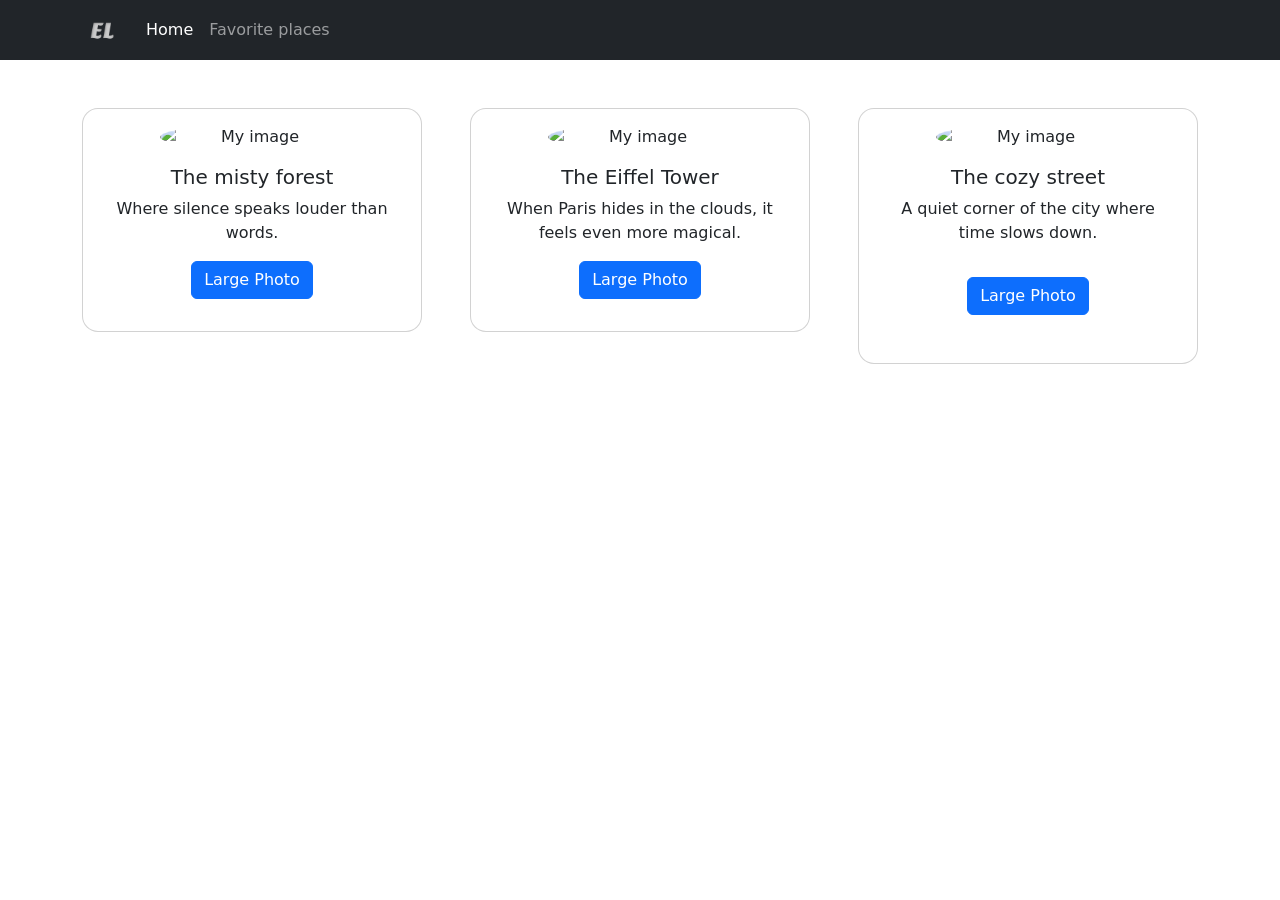
==== places.html @ f205aa30 "closing tags fix" ====
<!DOCTYPE html>
<html lang="en">
    <head>
        <meta charset="UTF-8" />
        <meta name="viewport" content="width=device-width, initial-scale=1.0" />
        <title>my favorite places</title>
        <link
            href="https://cdn.jsdelivr.net/npm/bootstrap@5.3.8/dist/css/bootstrap.min.css"
            rel="stylesheet"
            integrity="sha384-sRIl4kxILFvY47J16cr9ZwB07vP4J8+LH7qKQnuqkuIAvNWLzeN8tE5YBujZqJLB"
            crossorigin="anonymous"
        />
        <script
            src="https://cdn.jsdelivr.net/npm/@popperjs/core@2.11.8/dist/umd/popper.min.js"
            integrity="sha384-I7E8VVD/ismYTF4hNIPjVp/Zjvgyol6VFvRkX/vR+Vc4jQkC+hVqc2pM8ODewa9r"
            crossorigin="anonymous"
        ></script>
        <script
            src="https://cdn.jsdelivr.net/npm/bootstrap@5.3.8/dist/js/bootstrap.min.js"
            integrity="sha384-G/EV+4j2dNv+tEPo3++6LCgdCROaejBqfUeNjuKAiuXbjrxilcCdDz6ZAVfHWe1Y"
            crossorigin="anonymous"
        ></script>

        <link
            rel="icon"
            type="image/png"
            sizes="16x16"
            href="../favicon_io/favicon-16x16.png?v=2"
        />
        <link rel="shortcut icon" href="../favicon_io/favicon.ico?v=2" />
        <link
            rel="apple-touch-icon"
            sizes="180x180"
            href="../favicon_io/apple-touch-icon.png"
        />
        <link rel="manifest" href="../favicon_io/site.webmanifest" />
        <link rel="icon" href="favicon.ico?v=7" />
        <style>
            .card {
                border-radius: 1em;
                text-align: center;
                padding: 1em;
            }
            .card:hover {
                background-color: rgb(0, 0, 0, 0.1);
            }
            .card img {
                border-radius: 50%;
                width: 60%;
                margin: auto;
            }
        </style>
    </head>
    <body>
        <nav class="navbar navbar-expand-lg navbar-dark bg-dark">
            <div class="container">
                <a class="navbar-brand p-0" href="/">
                    <img src="EL.png" alt="Logo" width="40" />
                </a>
                <button
                    class="navbar-toggler"
                    type="button"
                    data-bs-toggle="collapse"
                    data-bs-target="#navbarNav"
                    aria-controls="navbarNav"
                    aria-expanded="false"
                    aria-label="Toggle navigation"
                >
                    <span class="navbar-toggler-icon"></span>
                </button>
                <div class="collapse navbar-collapse" id="navbarNav">
                    <ul class="navbar-nav">
                        <li class="nav-item">
                            <a
                                class="nav-link active"
                                aria-current="page"
                                href="/"
                            >
                                Home
                            </a>
                        </li>
                        <li class="nav-item">
                            <a class="nav-link" href="places.html">
                                Favorite places
                            </a>
                        </li>
                    </ul>
                </div>
            </div>
        </nav>
        <div class="container my-5">
            <div class="row row-cols-1 row-cols-md-2 row-cols-lg-3 g-5">
                <div class="col">
                    <div class="card">
                        <img
                            src="https://picsum.photos/id/11/300"
                            class="card-img-top"
                            alt="My image"
                        />
                        <div class="card-body">
                            <h5 class="card-title">The misty forest</h5>
                            <p class="card-text">
                                Where silence speaks louder than words.
                            </p>
                            <a
                                href="https://picsum.photos/id/11/1500"
                                target="_blank"
                                class="btn btn-primary"
                            >
                                Large Photo
                            </a>
                        </div>
                    </div>
                </div>
                <div class="col">
                    <div class="card">
                        <img
                            src="https://picsum.photos/id/234/300"
                            class="card-img-top"
                            alt="My image"
                        />
                        <div class="card-body">
                            <h5 class="card-title">The Eiffel Tower</h5>
                            <p class="card-text">
                                When Paris hides in the clouds, it feels even
                                more magical.
                            </p>
                            <a
                                href="https://picsum.photos/id/234/1500"
                                target="_blank"
                                class="btn btn-primary"
                            >
                                Large Photo
                            </a>
                        </div>
                    </div>
                </div>
                <div class="col">
                    <div class="card">
                        <img
                            src="https://picsum.photos/id/405/300"
                            class="card-img-top"
                            alt="My image"
                        />
                        <div class="card-body">
                            <h5 class="card-title">The cozy street</h5>
                            <p class="card-text">
                                A quiet corner of the city where time slows
                                down.
                            </p>
                            <div class="card-body">
                                <a
                                    href="https://picsum.photos/id/405/1500"
                                    target="_blank"
                                    class="btn btn-primary"
                                >
                                    Large Photo
                                </a>
                            </div>
                        </div>
                    </div>
                </div>
            </div>
        </div>
    </body>
</html>
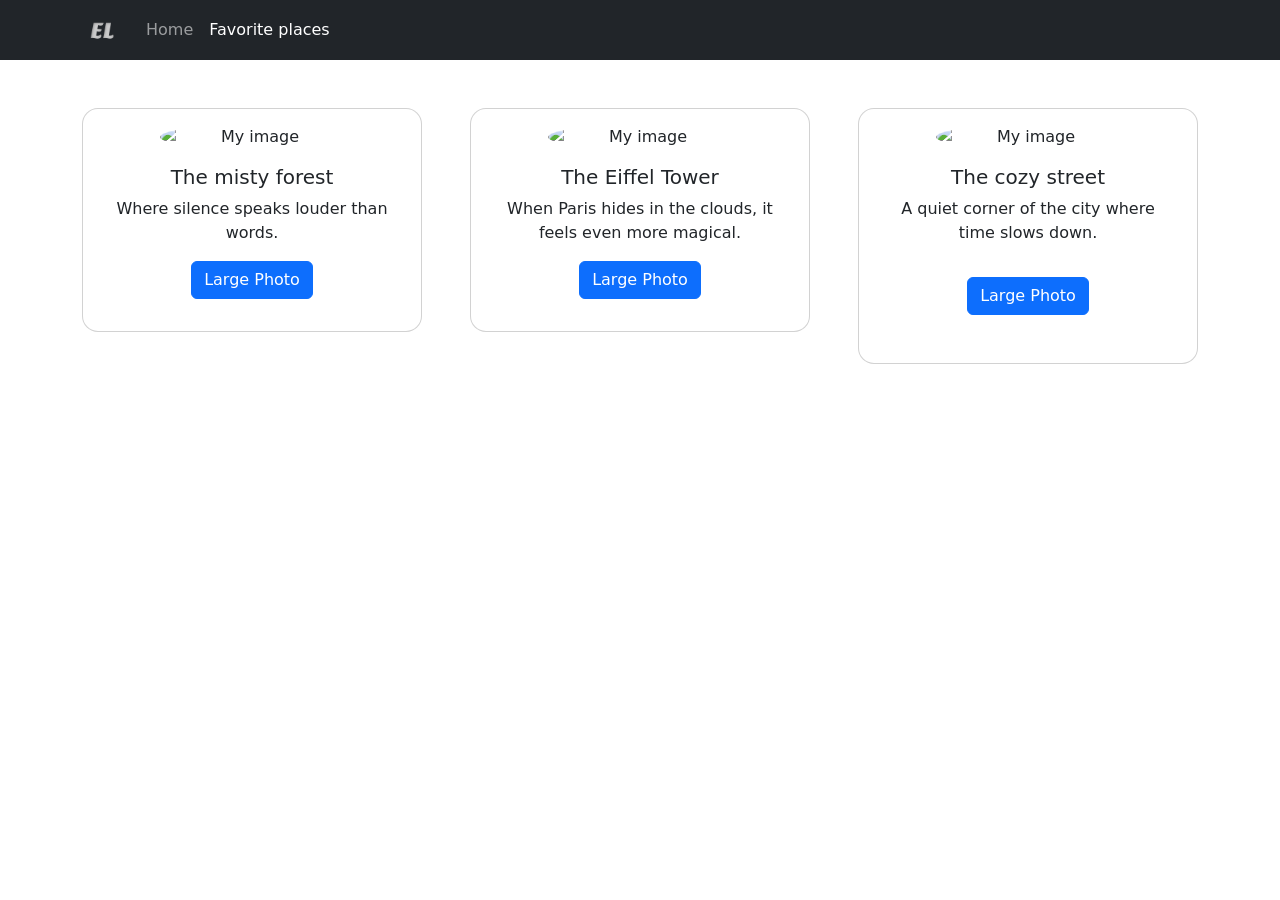
==== commit 7dc66ad7: "navbar fix" ====
--- a/places.html
+++ b/places.html
@@ -71,16 +71,12 @@
                 <div class="collapse navbar-collapse" id="navbarNav">
                     <ul class="navbar-nav">
                         <li class="nav-item">
-                            <a
-                                class="nav-link active"
-                                aria-current="page"
-                                href="/"
-                            >
+                            <a class="nav-link" aria-current="page" href="/">
                                 Home
                             </a>
                         </li>
                         <li class="nav-item">
-                            <a class="nav-link" href="places.html">
+                            <a class="nav-link active" href="places.html">
                                 Favorite places
                             </a>
                         </li>
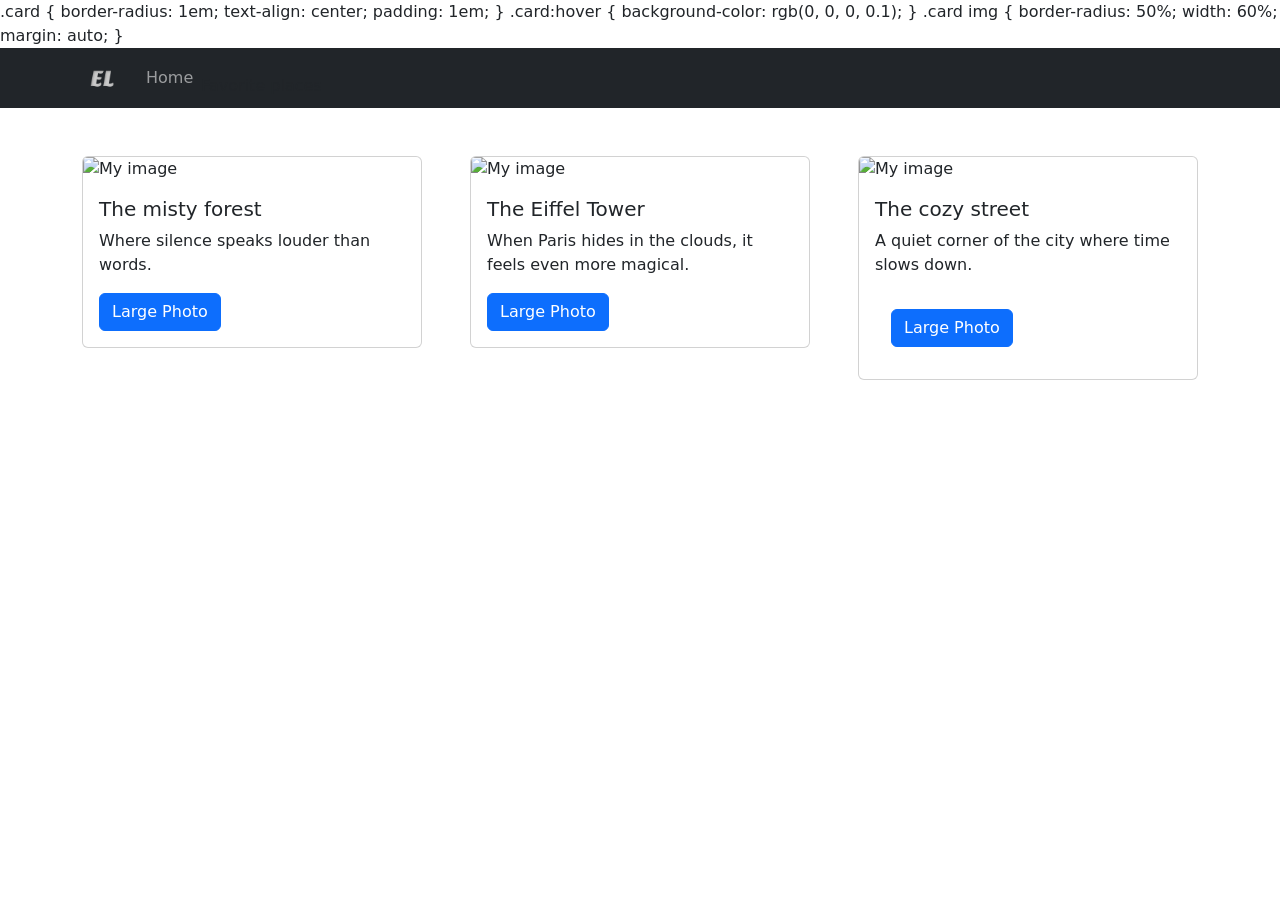
==== commit ca8c5cf9: "поменяла порядок" ====
--- a/places.html
+++ b/places.html
@@ -1,162 +1,118 @@
 <!DOCTYPE html>
 <html lang="en">
-    <head>
-        <meta charset="UTF-8" />
-        <meta name="viewport" content="width=device-width, initial-scale=1.0" />
-        <title>my favorite places</title>
-        <link
-            href="https://cdn.jsdelivr.net/npm/bootstrap@5.3.8/dist/css/bootstrap.min.css"
-            rel="stylesheet"
-            integrity="sha384-sRIl4kxILFvY47J16cr9ZwB07vP4J8+LH7qKQnuqkuIAvNWLzeN8tE5YBujZqJLB"
-            crossorigin="anonymous"
-        />
-        <script
-            src="https://cdn.jsdelivr.net/npm/@popperjs/core@2.11.8/dist/umd/popper.min.js"
-            integrity="sha384-I7E8VVD/ismYTF4hNIPjVp/Zjvgyol6VFvRkX/vR+Vc4jQkC+hVqc2pM8ODewa9r"
-            crossorigin="anonymous"
-        ></script>
-        <script
-            src="https://cdn.jsdelivr.net/npm/bootstrap@5.3.8/dist/js/bootstrap.min.js"
-            integrity="sha384-G/EV+4j2dNv+tEPo3++6LCgdCROaejBqfUeNjuKAiuXbjrxilcCdDz6ZAVfHWe1Y"
-            crossorigin="anonymous"
-        ></script>
+  <head>
+    <meta charset="UTF-8" />
+    <meta name="viewport" content="width=device-width, initial-scale=1.0" />
+    <title>my favorite places</title>
+    <link
+      href="https://cdn.jsdelivr.net/npm/bootstrap@5.3.8/dist/css/bootstrap.min.css"
+      rel="stylesheet"
+      integrity="sha384-sRIl4kxILFvY47J16cr9ZwB07vP4J8+LH7qKQnuqkuIAvNWLzeN8tE5YBujZqJLB"
+      crossorigin="anonymous"
+    />
+    <script
+      src="https://cdn.jsdelivr.net/npm/@popperjs/core@2.11.8/dist/umd/popper.min.js"
+      integrity="sha384-I7E8VVD/ismYTF4hNIPjVp/Zjvgyol6VFvRkX/vR+Vc4jQkC+hVqc2pM8ODewa9r"
+      crossorigin="anonymous"
+    ></script>
+    <script
+      src="https://cdn.jsdelivr.net/npm/bootstrap@5.3.8/dist/js/bootstrap.min.js"
+      integrity="sha384-G/EV+4j2dNv+tEPo3++6LCgdCROaejBqfUeNjuKAiuXbjrxilcCdDz6ZAVfHWe1Y"
+      crossorigin="anonymous"
+    ></script>
 
-        <link
-            rel="icon"
-            type="image/png"
-            sizes="16x16"
-            href="../favicon_io/favicon-16x16.png?v=2"
-        />
-        <link rel="shortcut icon" href="../favicon_io/favicon.ico?v=2" />
-        <link
-            rel="apple-touch-icon"
-            sizes="180x180"
-            href="../favicon_io/apple-touch-icon.png"
-        />
-        <link rel="manifest" href="../favicon_io/site.webmanifest" />
-        <link rel="icon" href="favicon.ico?v=7" />
-        <style>
-            .card {
-                border-radius: 1em;
-                text-align: center;
-                padding: 1em;
-            }
-            .card:hover {
-                background-color: rgb(0, 0, 0, 0.1);
-            }
-            .card img {
-                border-radius: 50%;
-                width: 60%;
-                margin: auto;
-            }
-        </style>
-    </head>
-    <body>
-        <nav class="navbar navbar-expand-lg navbar-dark bg-dark">
-            <div class="container">
-                <a class="navbar-brand p-0" href="/">
-                    <img src="EL.png" alt="Logo" width="40" />
-                </a>
-                <button
-                    class="navbar-toggler"
-                    type="button"
-                    data-bs-toggle="collapse"
-                    data-bs-target="#navbarNav"
-                    aria-controls="navbarNav"
-                    aria-expanded="false"
-                    aria-label="Toggle navigation"
-                >
-                    <span class="navbar-toggler-icon"></span>
-                </button>
-                <div class="collapse navbar-collapse" id="navbarNav">
-                    <ul class="navbar-nav">
-                        <li class="nav-item">
-                            <a class="nav-link" aria-current="page" href="/">
-                                Home
-                            </a>
-                        </li>
-                        <li class="nav-item">
-                            <a class="nav-link active" href="places.html">
-                                Favorite places
-                            </a>
-                        </li>
-                    </ul>
-                </div>
-            </div>
-        </nav>
-        <div class="container my-5">
-            <div class="row row-cols-1 row-cols-md-2 row-cols-lg-3 g-5">
-                <div class="col">
-                    <div class="card">
-                        <img
-                            src="https://picsum.photos/id/11/300"
-                            class="card-img-top"
-                            alt="My image"
-                        />
-                        <div class="card-body">
-                            <h5 class="card-title">The misty forest</h5>
-                            <p class="card-text">
-                                Where silence speaks louder than words.
-                            </p>
-                            <a
-                                href="https://picsum.photos/id/11/1500"
-                                target="_blank"
-                                class="btn btn-primary"
-                            >
-                                Large Photo
-                            </a>
-                        </div>
-                    </div>
-                </div>
-                <div class="col">
-                    <div class="card">
-                        <img
-                            src="https://picsum.photos/id/234/300"
-                            class="card-img-top"
-                            alt="My image"
-                        />
-                        <div class="card-body">
-                            <h5 class="card-title">The Eiffel Tower</h5>
-                            <p class="card-text">
-                                When Paris hides in the clouds, it feels even
-                                more magical.
-                            </p>
-                            <a
-                                href="https://picsum.photos/id/234/1500"
-                                target="_blank"
-                                class="btn btn-primary"
-                            >
-                                Large Photo
-                            </a>
-                        </div>
-                    </div>
-                </div>
-                <div class="col">
-                    <div class="card">
-                        <img
-                            src="https://picsum.photos/id/405/300"
-                            class="card-img-top"
-                            alt="My image"
-                        />
-                        <div class="card-body">
-                            <h5 class="card-title">The cozy street</h5>
-                            <p class="card-text">
-                                A quiet corner of the city where time slows
-                                down.
-                            </p>
-                            <div class="card-body">
-                                <a
-                                    href="https://picsum.photos/id/405/1500"
-                                    target="_blank"
-                                    class="btn btn-primary"
-                                >
-                                    Large Photo
-                                </a>
-                            </div>
-                        </div>
-                    </div>
-                </div>
+   <!-- Icons -->
+    <link rel="icon" type="image/png" sizes="16x16" href="./icons/favicon-16x16.png?v=2" />
+    <link rel="shortcut icon" href="./icons/favicon.ico?v=2" />
+    <link rel="apple-touch-icon" sizes="180x180" href="./icons/apple-touch-icon.png" />
+    <link rel="manifest" href="./icons/site.webmanifest" />
+    <link rel="icon" href="./icons/favicon.ico?v=7" />
+    .card {
+      border-radius: 1em;
+      text-align: center;
+      padding: 1em;
+    }
+    .card:hover {
+      background-color: rgb(0, 0, 0, 0.1);
+    }
+    .card img {
+      border-radius: 50%;
+      width: 60%;
+      margin: auto;
+    }
+    </style>
+  </head>
+  <body>
+    <nav class="navbar navbar-expand-lg navbar-dark bg-dark">
+      <div class="container">
+        <a class="navbar-brand p-0" href="/">
+          <img src="EL.png" alt="Logo" width="40" />
+        </a>
+        <button
+          class="navbar-toggler"
+          type="button"
+          data-bs-toggle="collapse"
+          data-bs-target="#navbarNav"
+          aria-controls="navbarNav"
+          aria-expanded="false"
+          aria-label="Toggle navigation"
+        >
+          <span class="navbar-toggler-icon"></span>
+        </button>
+        <div class="collapse navbar-collapse" id="navbarNav">
+          <ul class="navbar-nav">
+            <li class="nav-item">
+              <a class="nav-link" aria-current="page" href="/">Home</a>
+              
+            </li>
+            <li class="nav-item">
+             
+                 <a class="nav-link active" href="places.html"></a> Favorite places</a>
+            </li>
+          </ul>
+        </div>
+      </div>
+    </nav>
+    <div class="container my-5">
+      <div class="row row-cols-1 row-cols-md-2 row-cols-lg-3 g-5">
+        <div class="col">
+          <div class="card">
+            <img src="https://picsum.photos/id/11/300"
+             class="card-img-top" alt="My image" />
+            <div class="card-body">
+              <h5 class="card-title">The misty forest</h5>
+              <p class="card-text">
+                Where silence speaks louder than words.
+              </p>
+              <a href="https://picsum.photos/id/11/1500" target="_blank" class="btn btn-primary">Large Photo</a>
             </div>
         </div>
-    </body>
+      </div>
+      <div class="col">
+          <div class="card">
+            <img src="https://picsum.photos/id/234/300" class="card-img-top" alt="My image" />
+            <div class="card-body">
+              <h5 class="card-title">The Eiffel Tower</h5>
+              <p class="card-text">
+                When Paris hides in the clouds, it feels even more magical.
+              </p>
+              <a href="https://picsum.photos/id/234/1500" target="_blank" class="btn btn-primary">Large Photo</a>
+            </div>
+        </div>
+      </div>
+      <div class="col">
+          <div class="card">
+            <img src="https://picsum.photos/id/405/300" class="card-img-top" alt="My image"/>
+            <div class="card-body">
+              <h5 class="card-title">The cozy street</h5>
+              <p class="card-text">
+                A quiet corner of the city where time slows down.
+              </p>
+            <div class="card-body">
+              <a href="https://picsum.photos/id/405/1500" target="_blank"  class="btn btn-primary">Large Photo
+              </a>
+         </div>
+        </div>
+       </div>
+  </body>
 </html>
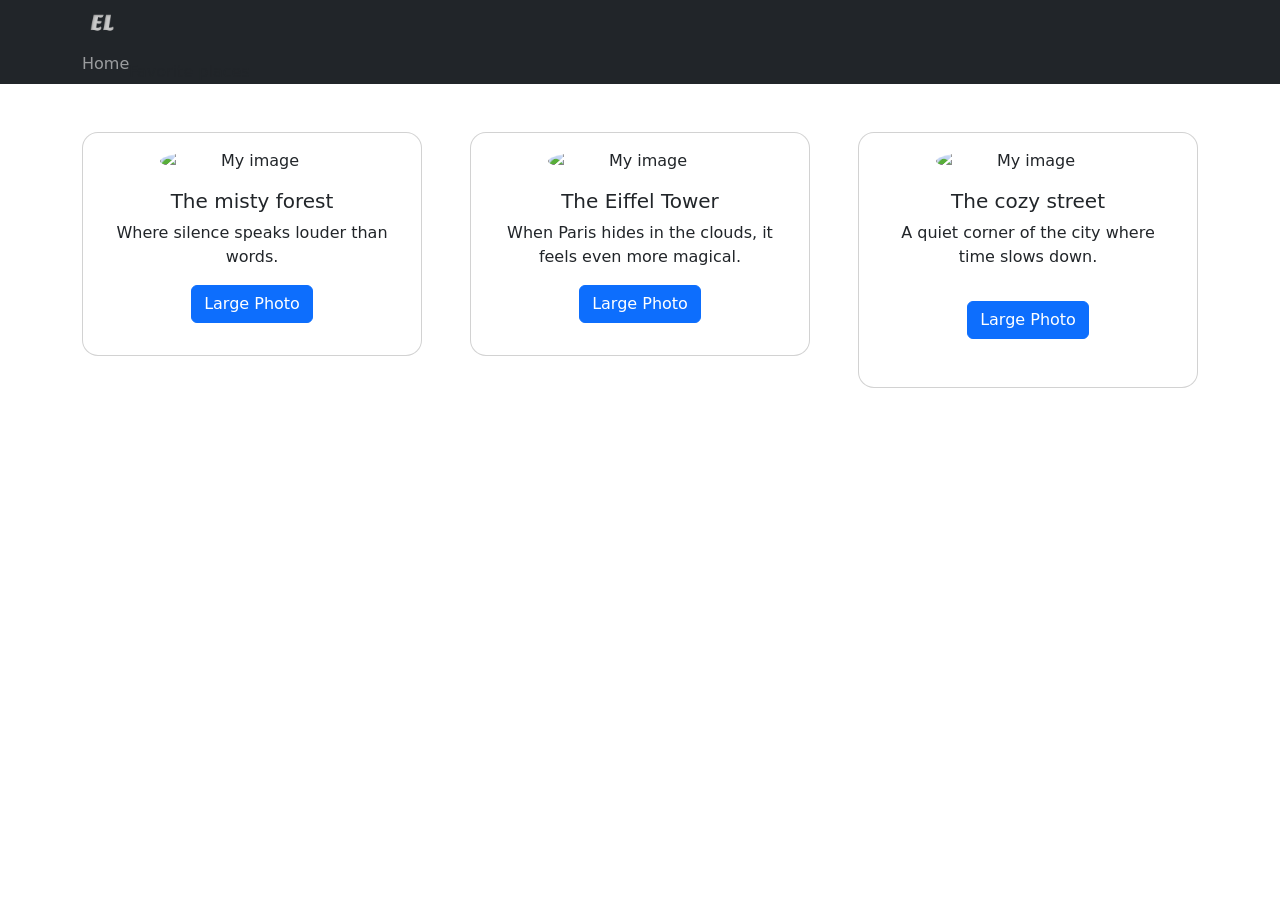
==== commit b11c0d9f: "убрала повтор наубар" ====
--- a/places.html
+++ b/places.html
@@ -27,6 +27,7 @@
     <link rel="apple-touch-icon" sizes="180x180" href="./icons/apple-touch-icon.png" />
     <link rel="manifest" href="./icons/site.webmanifest" />
     <link rel="icon" href="./icons/favicon.ico?v=7" />
+    <style>
     .card {
       border-radius: 1em;
       text-align: center;
@@ -43,7 +44,7 @@
     </style>
   </head>
   <body>
-    <nav class="navbar navbar-expand-lg navbar-dark bg-dark">
+    <nav class=" navbar-expand-lg navbar-dark bg-dark">
       <div class="container">
         <a class="navbar-brand p-0" href="/">
           <img src="EL.png" alt="Logo" width="40" />
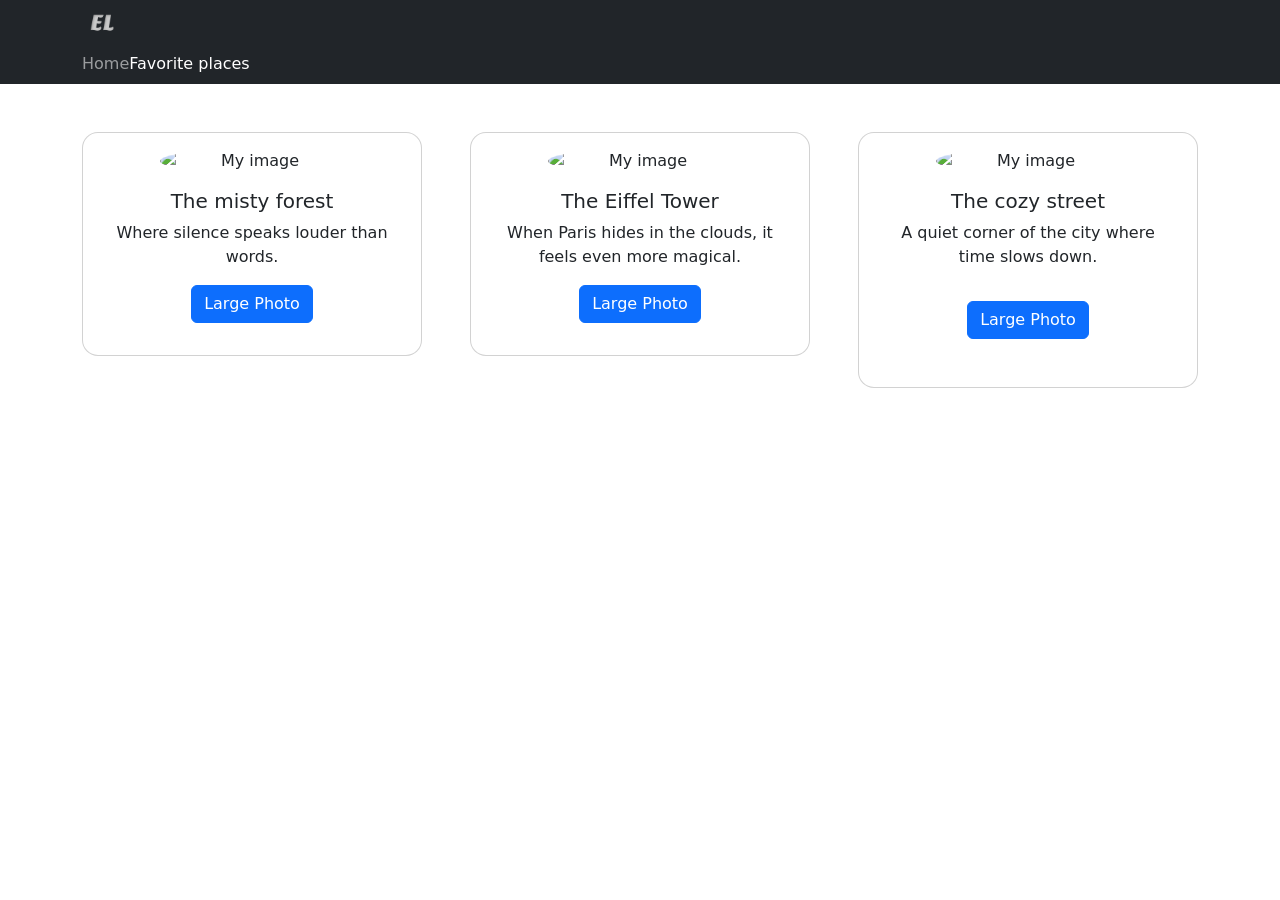
==== commit 9ee24bc2: "Merge branch 'main' into main" ====
--- a/places.html
+++ b/places.html
@@ -3,7 +3,7 @@
   <head>
     <meta charset="UTF-8" />
     <meta name="viewport" content="width=device-width, initial-scale=1.0" />
-    <title>my favorite places</title>
+    <title>My favorite places</title>
     <link
       href="https://cdn.jsdelivr.net/npm/bootstrap@5.3.8/dist/css/bootstrap.min.css"
       rel="stylesheet"
@@ -27,20 +27,21 @@
     <link rel="apple-touch-icon" sizes="180x180" href="./icons/apple-touch-icon.png" />
     <link rel="manifest" href="./icons/site.webmanifest" />
     <link rel="icon" href="./icons/favicon.ico?v=7" />
+
     <style>
-    .card {
-      border-radius: 1em;
-      text-align: center;
-      padding: 1em;
-    }
-    .card:hover {
-      background-color: rgb(0, 0, 0, 0.1);
-    }
-    .card img {
-      border-radius: 50%;
-      width: 60%;
-      margin: auto;
-    }
+      .card {
+        border-radius: 1em;
+        text-align: center;
+        padding: 1em;
+      }
+      .card:hover {
+        background-color: rgb(0, 0, 0, 0.1);
+      }
+      .card img {
+        border-radius: 50%;
+        width: 60%;
+        margin: auto;
+      }
     </style>
   </head>
   <body>
@@ -63,12 +64,10 @@
         <div class="collapse navbar-collapse" id="navbarNav">
           <ul class="navbar-nav">
             <li class="nav-item">
-              <a class="nav-link" aria-current="page" href="/">Home</a>
-              
+              <a class="nav-link" aria-current="page" href="/"> Home </a>
             </li>
             <li class="nav-item">
-             
-                 <a class="nav-link active" href="places.html"></a> Favorite places</a>
+              <a class="nav-link active" href="places.html"> Favorite places </a>
             </li>
           </ul>
         </div>
@@ -78,42 +77,43 @@
       <div class="row row-cols-1 row-cols-md-2 row-cols-lg-3 g-5">
         <div class="col">
           <div class="card">
-            <img src="https://picsum.photos/id/11/300"
-             class="card-img-top" alt="My image" />
+            <img src="https://picsum.photos/id/11/300" class="card-img-top" alt="My image" />
             <div class="card-body">
               <h5 class="card-title">The misty forest</h5>
-              <p class="card-text">
-                Where silence speaks louder than words.
-              </p>
-              <a href="https://picsum.photos/id/11/1500" target="_blank" class="btn btn-primary">Large Photo</a>
+              <p class="card-text">Where silence speaks louder than words.</p>
+              <a href="https://picsum.photos/id/11/1500" target="_blank" class="btn btn-primary">
+                Large Photo
+              </a>
             </div>
+          </div>
         </div>
-      </div>
-      <div class="col">
+        <div class="col">
           <div class="card">
             <img src="https://picsum.photos/id/234/300" class="card-img-top" alt="My image" />
             <div class="card-body">
               <h5 class="card-title">The Eiffel Tower</h5>
-              <p class="card-text">
-                When Paris hides in the clouds, it feels even more magical.
-              </p>
-              <a href="https://picsum.photos/id/234/1500" target="_blank" class="btn btn-primary">Large Photo</a>
+              <p class="card-text">When Paris hides in the clouds, it feels even more magical.</p>
+              <a href="https://picsum.photos/id/234/1500" target="_blank" class="btn btn-primary">
+                Large Photo
+              </a>
             </div>
+          </div>
+        </div>
+        <div class="col">
+          <div class="card">
+            <img src="https://picsum.photos/id/405/300" class="card-img-top" alt="My image" />
+            <div class="card-body">
+              <h5 class="card-title">The cozy street</h5>
+              <p class="card-text">A quiet corner of the city where time slows down.</p>
+              <div class="card-body">
+                <a href="https://picsum.photos/id/405/1500" target="_blank" class="btn btn-primary">
+                  Large Photo
+                </a>
+              </div>
+            </div>
+          </div>
         </div>
       </div>
-      <div class="col">
-          <div class="card">
-            <img src="https://picsum.photos/id/405/300" class="card-img-top" alt="My image"/>
-            <div class="card-body">
-              <h5 class="card-title">The cozy street</h5>
-              <p class="card-text">
-                A quiet corner of the city where time slows down.
-              </p>
-            <div class="card-body">
-              <a href="https://picsum.photos/id/405/1500" target="_blank"  class="btn btn-primary">Large Photo
-              </a>
-         </div>
-        </div>
-       </div>
+    </div>
   </body>
 </html>
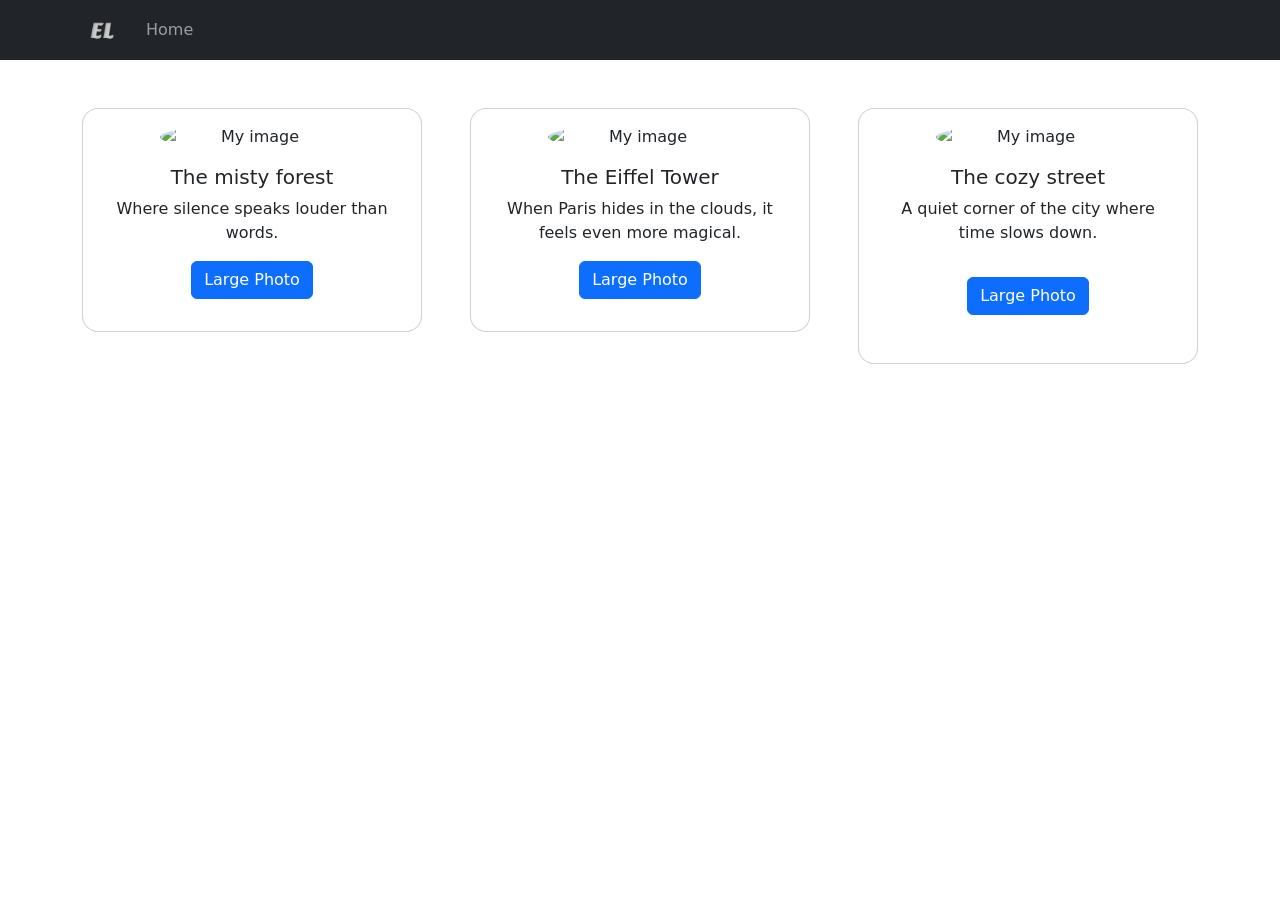
==== commit 6e3980c2: "создала стили" ====
--- a/places.html
+++ b/places.html
@@ -3,7 +3,7 @@
   <head>
     <meta charset="UTF-8" />
     <meta name="viewport" content="width=device-width, initial-scale=1.0" />
-    <title>My favorite places</title>
+    <title>my favorite places</title>
     <link
       href="https://cdn.jsdelivr.net/npm/bootstrap@5.3.8/dist/css/bootstrap.min.css"
       rel="stylesheet"
@@ -18,34 +18,33 @@
     <script
       src="https://cdn.jsdelivr.net/npm/bootstrap@5.3.8/dist/js/bootstrap.min.js"
       integrity="sha384-G/EV+4j2dNv+tEPo3++6LCgdCROaejBqfUeNjuKAiuXbjrxilcCdDz6ZAVfHWe1Y"
-      crossorigin="anonymous"
-    ></script>
-
+      crossorigin="anonymous">
+    </script>
    <!-- Icons -->
     <link rel="icon" type="image/png" sizes="16x16" href="./icons/favicon-16x16.png?v=2" />
     <link rel="shortcut icon" href="./icons/favicon.ico?v=2" />
     <link rel="apple-touch-icon" sizes="180x180" href="./icons/apple-touch-icon.png" />
     <link rel="manifest" href="./icons/site.webmanifest" />
     <link rel="icon" href="./icons/favicon.ico?v=7" />
-
+    
     <style>
-      .card {
-        border-radius: 1em;
-        text-align: center;
-        padding: 1em;
-      }
-      .card:hover {
-        background-color: rgb(0, 0, 0, 0.1);
-      }
-      .card img {
-        border-radius: 50%;
-        width: 60%;
-        margin: auto;
-      }
+    .card {
+      border-radius: 1em;
+      text-align: center;
+      padding: 1em;
+    }
+    .card:hover {
+      background-color: rgb(0, 0, 0, 0.1);
+    }
+    .card img {
+      border-radius: 50%;
+      width: 60%;
+      margin: auto;
+    }
     </style>
   </head>
   <body>
-    <nav class=" navbar-expand-lg navbar-dark bg-dark">
+    <nav class="navbar navbar-expand-lg navbar-dark bg-dark">
       <div class="container">
         <a class="navbar-brand p-0" href="/">
           <img src="EL.png" alt="Logo" width="40" />
@@ -64,10 +63,12 @@
         <div class="collapse navbar-collapse" id="navbarNav">
           <ul class="navbar-nav">
             <li class="nav-item">
-              <a class="nav-link" aria-current="page" href="/"> Home </a>
+              <a class="nav-link" aria-current="page" href="/">Home</a>
+              
             </li>
             <li class="nav-item">
-              <a class="nav-link active" href="places.html"> Favorite places </a>
+             
+                 <a class="nav-link active" href="places.html"></a> Favorite places</a>
             </li>
           </ul>
         </div>
@@ -77,43 +78,42 @@
       <div class="row row-cols-1 row-cols-md-2 row-cols-lg-3 g-5">
         <div class="col">
           <div class="card">
-            <img src="https://picsum.photos/id/11/300" class="card-img-top" alt="My image" />
+            <img src="https://picsum.photos/id/11/300"
+             class="card-img-top" alt="My image" />
             <div class="card-body">
               <h5 class="card-title">The misty forest</h5>
-              <p class="card-text">Where silence speaks louder than words.</p>
-              <a href="https://picsum.photos/id/11/1500" target="_blank" class="btn btn-primary">
-                Large Photo
-              </a>
+              <p class="card-text">
+                Where silence speaks louder than words.
+              </p>
+              <a href="https://picsum.photos/id/11/1500" target="_blank" class="btn btn-primary">Large Photo</a>
             </div>
-          </div>
         </div>
-        <div class="col">
+      </div>
+      <div class="col">
           <div class="card">
             <img src="https://picsum.photos/id/234/300" class="card-img-top" alt="My image" />
             <div class="card-body">
               <h5 class="card-title">The Eiffel Tower</h5>
-              <p class="card-text">When Paris hides in the clouds, it feels even more magical.</p>
-              <a href="https://picsum.photos/id/234/1500" target="_blank" class="btn btn-primary">
-                Large Photo
-              </a>
+              <p class="card-text">
+                When Paris hides in the clouds, it feels even more magical.
+              </p>
+              <a href="https://picsum.photos/id/234/1500" target="_blank" class="btn btn-primary">Large Photo</a>
             </div>
-          </div>
         </div>
-        <div class="col">
+      </div>
+      <div class="col">
           <div class="card">
-            <img src="https://picsum.photos/id/405/300" class="card-img-top" alt="My image" />
+            <img src="https://picsum.photos/id/405/300" class="card-img-top" alt="My image"/>
             <div class="card-body">
               <h5 class="card-title">The cozy street</h5>
-              <p class="card-text">A quiet corner of the city where time slows down.</p>
-              <div class="card-body">
-                <a href="https://picsum.photos/id/405/1500" target="_blank" class="btn btn-primary">
-                  Large Photo
-                </a>
-              </div>
-            </div>
-          </div>
+              <p class="card-text">
+                A quiet corner of the city where time slows down.
+              </p>
+            <div class="card-body">
+              <a href="https://picsum.photos/id/405/1500" target="_blank"  class="btn btn-primary">Large Photo
+              </a>
+         </div>
         </div>
-      </div>
-    </div>
+       </div>
   </body>
 </html>
